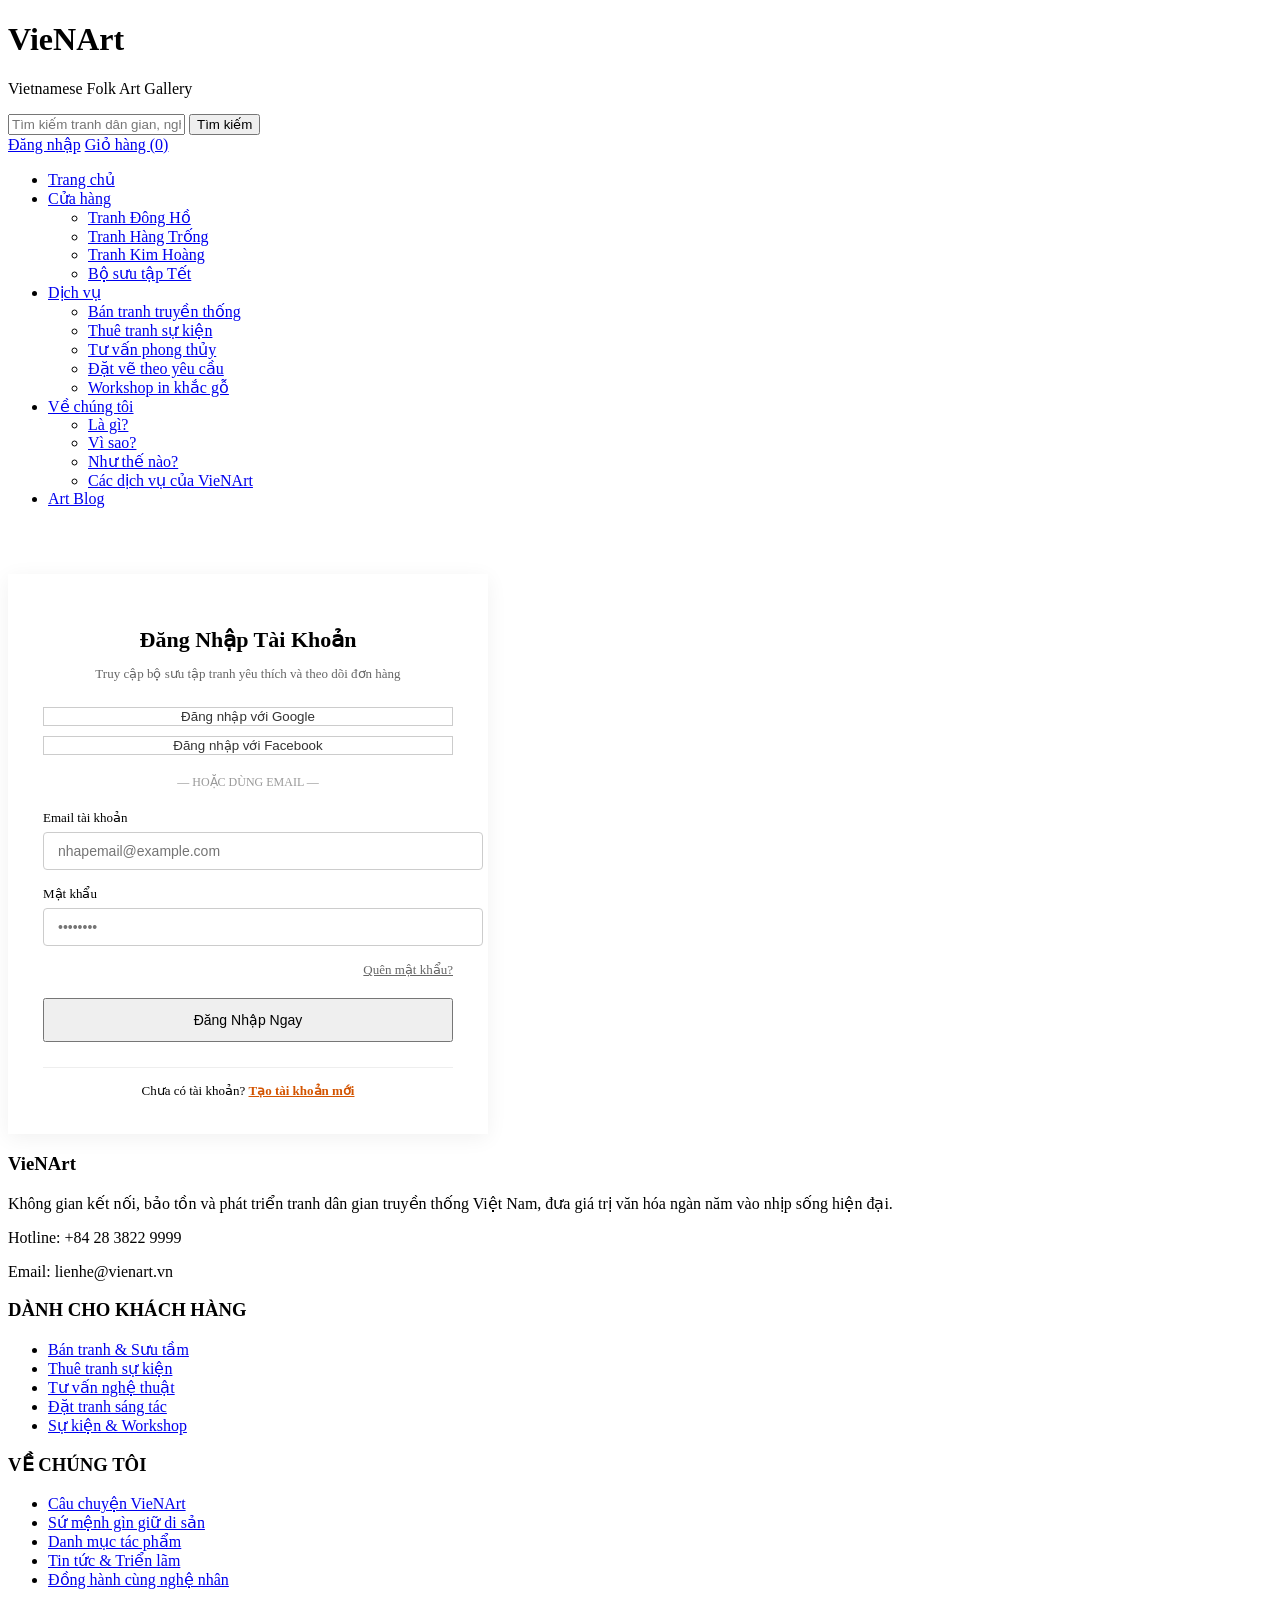
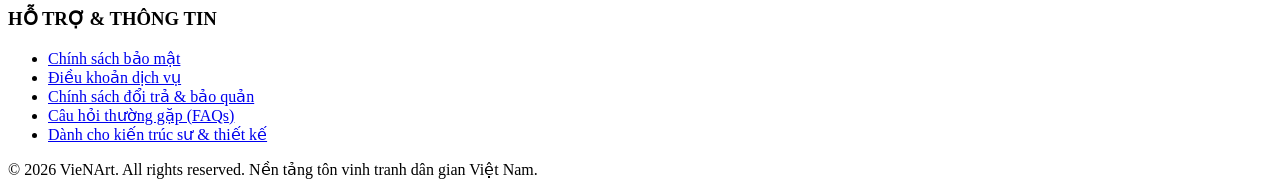
==== webcon/dangnhap.html @ a0a69fcd "Add files via upload" ====
<!DOCTYPE html>
<html lang="vi">
<head>
    <meta charset="UTF-8">
    <meta name="viewport" content="width=device-width, initial-scale=1.0">
    <title>Tài Khoản & Đăng Nhập - VieNArt</title>
    <link rel="stylesheet" href="../CSS/1.css">
</head>
<body>

    <header class="DauTrang">
        <div class="KhungChung DauTrangHop">
            <div class="LogoThuongHieu">
                <h1>VieNArt</h1>
                <p>Vietnamese Folk Art Gallery</p>
            </div>

            <div class="KhuVucCongCu">
                <form class="HopTimKiem" action="shop.html" method="get" target="_blank">
                    <input type="text" placeholder="Tìm kiếm tranh dân gian, nghệ nhân...">
                    <button type="submit">Tìm kiếm</button>
                </form>
                <div class="KhuVucNguoiDung">
                    <a href="dangnhap.html" class="LienKetNut">Đăng nhập</a>
                    <a href="giohang.html" class="LienKetNut LienKetGioHang" target="_blank">Giỏ hàng (0)</a>
                </div>
            </div>
        </div>
    </header>

    <nav class="ThanhDieuHuong">
        <div class="KhungChung">
            <ul class="DanhSachMenu">
                <li><a href="../index.html">Trang chủ</a></li>
                <li class="MucCon">
                    <a href="shop.html" target="_blank">Cửa hàng</a>
                    <ul class="MenuXo">
                        <li><a href="shop.html#DongHo" target="_blank">Tranh Đông Hồ</a></li>
                        <li><a href="shop.html#HangTrong" target="_blank">Tranh Hàng Trống</a></li>
                        <li><a href="shop.html#KimHoang" target="_blank">Tranh Kim Hoàng</a></li>
                        <li><a href="shop.html#BoSuuTap" target="_blank">Bộ sưu tập Tết</a></li>
                    </ul>
                </li>
                <li class="MucCon">
                    <a href="dichvu.html" target="_blank">Dịch vụ</a>
                    <ul class="MenuXo">
                        <li><a href="dichvu.html#BanTranh" target="_blank">Bán tranh truyền thống</a></li>
                        <li><a href="dichvu.html#ThueTranh" target="_blank">Thuê tranh sự kiện</a></li>
                        <li><a href="dichvu.html#TuVan" target="_blank">Tư vấn phong thủy</a></li>
                        <li><a href="dichvu.html#Commission" target="_blank">Đặt vẽ theo yêu cầu</a></li>
                        <li><a href="dichvu.html#SuKien" target="_blank">Workshop in khắc gỗ</a></li>
                    </ul>
                </li>
                <li class="MucCon">
                    <a href="gioithieu.html" target="_blank">Về chúng tôi</a>
                    <ul class="MenuXo">
                        <li><a href="gioithieu.html#LaGi" target="_blank">Là gì?</a></li>
                        <li><a href="gioithieu.html#ViSao" target="_blank">Vì sao?</a></li>
                        <li><a href="gioithieu.html#NhuTheNao" target="_blank">Như thế nào?</a></li>
                        <li><a href="dichvu.html" target="_blank">Các dịch vụ của VieNArt</a></li>
                    </ul>
                </li>
                <li><a href="tintuc.html" target="_blank">Art Blog</a></li>
            </ul>
        </div>
    </nav>

    <main class="KhungChinh">
        <section class="KhungChung" style="padding-top: 50px; max-width: 480px;">
            
            <div id="HopDangNhap" class="TheDichVu" style="padding: 35px; box-shadow: 0 4px 20px rgba(0,0,0,0.06);">
                <h2 style="font-size: 22px; text-align: center; margin-bottom: 8px;">Đăng Nhập Tài Khoản</h2>
                <p style="font-size: 13px; text-align: center; color: #666; margin-bottom: 25px;">Truy cập bộ sưu tập tranh yêu thích và theo dõi đơn hàng</p>

                <div style="display: flex; flex-direction: column; gap: 10px; margin-bottom: 20px;">
                    <button type="button" class="NutAnDeXem" style="background-color: #ffffff; color: #333; border: 1px solid #ccc; box-shadow: none;">Đăng nhập với Google</button>
                    <button type="button" class="NutAnDeXem" style="background-color: #ffffff; color: #333; border: 1px solid #ccc; box-shadow: none;">Đăng nhập với Facebook</button>
                </div>

                <div style="text-align: center; margin-bottom: 20px; font-size: 12px; color: #999;">
                    <span>— HOẶC DÙNG EMAIL —</span>
                </div>

                <form action="../index.html" method="get">
                    <div style="margin-bottom: 16px;">
                        <label style="display: block; font-size: 13px; margin-bottom: 6px; font-weight: 500;">Email tài khoản</label>
                        <input type="email" required placeholder="nhapemail@example.com" style="width: 100%; padding: 10px 14px; border: 1px solid #ccc; border-radius: 4px; font-size: 14px; outline: none;">
                    </div>

                    <div style="margin-bottom: 16px;">
                        <label style="display: block; font-size: 13px; margin-bottom: 6px; font-weight: 500;">Mật khẩu</label>
                        <input type="password" required placeholder="••••••••" style="width: 100%; padding: 10px 14px; border: 1px solid #ccc; border-radius: 4px; font-size: 14px; outline: none;">
                    </div>

                    <div style="display: flex; justify-content: flex-end; margin-bottom: 20px; font-size: 13px;">
                        <a href="#HopQuenMatKhau" onclick="document.getElementById('HopQuenMatKhau').style.display='block'; document.getElementById('HopDangNhap').style.display='none';" style="color: #666; text-decoration: underline;">Quên mật khẩu?</a>
                    </div>

                    <button type="submit" class="NutAnDeXem" style="width: 100%; padding: 12px; font-size: 14px; text-align: center; cursor: pointer;">Đăng Nhập Ngay</button>
                </form>

                <div style="text-align: center; margin-top: 25px; font-size: 13px; border-top: 1px solid #eee; padding-top: 15px;">
                    Chưa có tài khoản? 
                    <a href="#HopDangKy" onclick="document.getElementById('HopDangKy').style.display='block'; document.getElementById('HopDangNhap').style.display='none';" style="font-weight: 700; color: #d35400;">Tạo tài khoản mới</a>
                </div>
            </div>

            <div id="HopDangKy" class="TheDichVu" style="display: none; padding: 35px; box-shadow: 0 4px 20px rgba(0,0,0,0.06);">
                <h2 style="font-size: 22px; text-align: center; margin-bottom: 8px;">Tạo Tài Khoản Mới</h2>
                <p style="font-size: 13px; text-align: center; color: #666; margin-bottom: 25px;">Đăng ký thành viên VieNArt để nhận ưu đãi tranh Tết</p>

                <form action="dangnhap.html" method="get">
                    <div style="margin-bottom: 16px;">
                        <label style="display: block; font-size: 13px; margin-bottom: 6px; font-weight: 500;">Họ và tên</label>
                        <input type="text" required placeholder="Nguyễn Văn A" style="width: 100%; padding: 10px 14px; border: 1px solid #ccc; border-radius: 4px; font-size: 14px; outline: none;">
                    </div>
                    <div style="margin-bottom: 16px;">
                        <label style="display: block; font-size: 13px; margin-bottom: 6px; font-weight: 500;">Email</label>
                        <input type="email" required placeholder="email@example.com" style="width: 100%; padding: 10px 14px; border: 1px solid #ccc; border-radius: 4px; font-size: 14px; outline: none;">
                    </div>
                    <div style="margin-bottom: 20px;">
                        <label style="display: block; font-size: 13px; margin-bottom: 6px; font-weight: 500;">Mật khẩu</label>
                        <input type="password" required placeholder="••••••••" style="width: 100%; padding: 10px 14px; border: 1px solid #ccc; border-radius: 4px; font-size: 14px; outline: none;">
                    </div>
                    <button type="submit" class="NutAnDeXem" style="width: 100%; padding: 12px; font-size: 14px; text-align: center; cursor: pointer;">Hoàn Tất Đăng Ký</button>
                </form>

                <div style="text-align: center; margin-top: 25px; font-size: 13px; border-top: 1px solid #eee; padding-top: 15px;">
                    Đã có tài khoản? 
                    <a href="dangnhap.html" onclick="document.getElementById('HopDangNhap').style.display='block'; document.getElementById('HopDangKy').style.display='none';" style="font-weight: 700; color: #111;">Quay lại Đăng nhập</a>
                </div>
            </div>

            <div id="HopQuenMatKhau" class="TheDichVu" style="display: none; padding: 35px; box-shadow: 0 4px 20px rgba(0,0,0,0.06);">
                <h2 style="font-size: 22px; text-align: center; margin-bottom: 8px;">Quên Mật Khẩu</h2>
                <p style="font-size: 13px; text-align: center; color: #666; margin-bottom: 25px;">Nhập email để nhận liên kết khôi phục tài khoản</p>

                <form action="dangnhap.html" method="get">
                    <div style="margin-bottom: 20px;">
                        <label style="display: block; font-size: 13px; margin-bottom: 6px; font-weight: 500;">Email đã đăng ký</label>
                        <input type="email" required placeholder="email@example.com" style="width: 100%; padding: 10px 14px; border: 1px solid #ccc; border-radius: 4px; font-size: 14px; outline: none;">
                    </div>
                    <button type="submit" class="NutAnDeXem" style="width: 100%; padding: 12px; font-size: 14px; text-align: center; cursor: pointer;">Gửi Email Khôi Phục</button>
                </form>

                <div style="text-align: center; margin-top: 25px; font-size: 13px; border-top: 1px solid #eee; padding-top: 15px;">
                    <a href="dangnhap.html" onclick="document.getElementById('HopDangNhap').style.display='block'; document.getElementById('HopQuenMatKhau').style.display='none';" style="font-weight: 700; color: #111;">Quay lại Đăng nhập</a>
                </div>
            </div>

        </section>
    </main>

    <footer class="ChanTrang">
        <div class="KhungChung">
            <div class="LuoiChanTrang">
                <div class="CotChanTrang">
                    <h3 class="TieuDeChanTrang">VieNArt</h3>
                    <p class="DongThongTin">Không gian kết nối, bảo tồn và phát triển tranh dân gian truyền thống Việt Nam, đưa giá trị văn hóa ngàn năm vào nhịp sống hiện đại.</p>
                    <p class="DongThongTin">Hotline: +84 28 3822 9999</p>
                    <p class="DongThongTin">Email: lienhe@vienart.vn</p>
                </div>
                <div class="CotChanTrang">
                    <h3 class="TieuDeChanTrang">DÀNH CHO KHÁCH HÀNG</h3>
                    <ul class="DanhSachLienKet">
                        <li><a href="dichvu.html#BanTranh" target="_blank">Bán tranh & Sưu tầm</a></li>
                        <li><a href="dichvu.html#ThueTranh" target="_blank">Thuê tranh sự kiện</a></li>
                        <li><a href="dichvu.html#TuVan" target="_blank">Tư vấn nghệ thuật</a></li>
                        <li><a href="dichvu.html#Commission" target="_blank">Đặt tranh sáng tác</a></li>
                        <li><a href="dichvu.html#SuKien" target="_blank">Sự kiện & Workshop</a></li>
                    </ul>
                </div>
                <div class="CotChanTrang">
                    <h3 class="TieuDeChanTrang">VỀ CHÚNG TÔI</h3>
                    <ul class="DanhSachLienKet">
                        <li><a href="gioithieu.html#LaGi" target="_blank">Câu chuyện VieNArt</a></li>
                        <li><a href="gioithieu.html#ViSao" target="_blank">Sứ mệnh gìn giữ di sản</a></li>
                        <li><a href="shop.html" target="_blank">Danh mục tác phẩm</a></li>
                        <li><a href="tintuc.html" target="_blank">Tin tức & Triển lãm</a></li>
                        <li><a href="gioithieu.html" target="_blank">Đồng hành cùng nghệ nhân</a></li>
                    </ul>
                </div>
                <div class="CotChanTrang">
                    <h3 class="TieuDeChanTrang">HỖ TRỢ & THÔNG TIN</h3>
                    <ul class="DanhSachLienKet">
                        <li><a href="gioithieu.html" target="_blank">Chính sách bảo mật</a></li>
                        <li><a href="gioithieu.html" target="_blank">Điều khoản dịch vụ</a></li>
                        <li><a href="gioithieu.html" target="_blank">Chính sách đổi trả & bảo quản</a></li>
                        <li><a href="gioithieu.html" target="_blank">Câu hỏi thường gặp (FAQs)</a></li>
                        <li><a href="dichvu.html" target="_blank">Dành cho kiến trúc sư & thiết kế</a></li>
                    </ul>
                </div>
            </div>
            <div class="DongBanQuyen">
                <p>&copy; 2026 VieNArt. All rights reserved. Nền tảng tôn vinh tranh dân gian Việt Nam.</p>
            </div>
        </div>
    </footer>

    <script src="../js/1.js"></script>
</body>
</html>
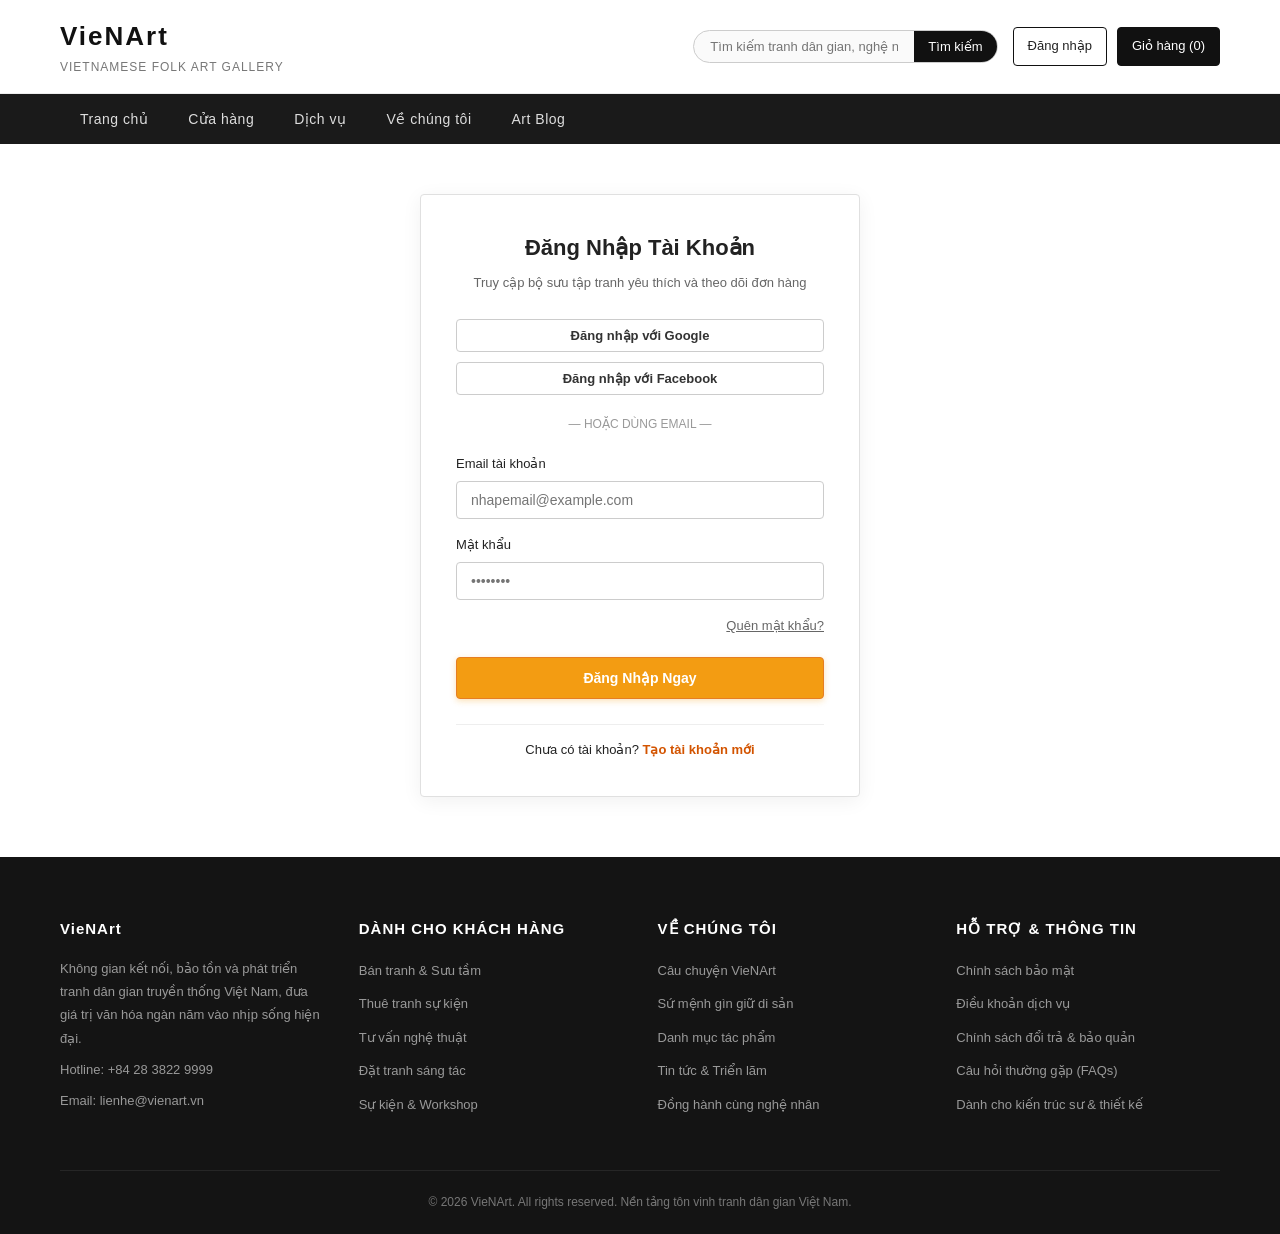
==== commit 1ca889f5: "Update dangnhap.html" ====
--- a/webcon/dangnhap.html
+++ b/webcon/dangnhap.html
@@ -4,7 +4,7 @@
     <meta charset="UTF-8">
     <meta name="viewport" content="width=device-width, initial-scale=1.0">
     <title>Tài Khoản & Đăng Nhập - VieNArt</title>
-    <link rel="stylesheet" href="../CSS/1.css">
+    <link rel="stylesheet" href="../css/1.css">
 </head>
 <body>
 
@@ -199,4 +199,4 @@
 
     <script src="../js/1.js"></script>
 </body>
-</html>+</html>
--- a/css/1.css
+++ b/css/1.css
@@ -0,0 +1,783 @@
+* {
+    margin: 0;
+    padding: 0;
+    box-sizing: border-box;
+}
+
+body {
+    font-family: 'Segoe UI', Tahoma, Geneva, Verdana, sans-serif;
+    color: #222222;
+    background-color: #ffffff;
+    line-height: 1.6;
+}
+
+a {
+    color: inherit;
+    text-decoration: none;
+    transition: 0.3s ease;
+}
+
+img {
+    max-width: 100%;
+    display: block;
+}
+
+.KhungChung {
+    max-width: 1200px;
+    margin: 0 auto;
+    padding: 0 20px;
+}
+
+.DauTrang {
+    background-color: #ffffff;
+    border-bottom: 1px solid #eeeeee;
+    padding: 16px 0;
+}
+
+.DauTrangHop {
+    display: flex;
+    justify-content: space-between;
+    align-items: center;
+    gap: 20px;
+}
+
+.LogoThuongHieu h1 {
+    font-size: 26px;
+    letter-spacing: 2px;
+    font-weight: 800;
+    color: #111111;
+}
+
+.LogoThuongHieu p {
+    font-size: 12px;
+    color: #777777;
+    letter-spacing: 1px;
+    text-transform: uppercase;
+}
+
+.KhuVucCongCu {
+    display: flex;
+    align-items: center;
+    gap: 15px;
+}
+
+.HopTimKiem {
+    display: flex;
+    border: 1px solid #cccccc;
+    border-radius: 20px;
+    overflow: hidden;
+    background-color: #fafafa;
+}
+
+.HopTimKiem input {
+    border: none;
+    outline: none;
+    padding: 8px 16px;
+    font-size: 13px;
+    width: 220px;
+    background: transparent;
+}
+
+.HopTimKiem button {
+    border: none;
+    background-color: #111111;
+    color: #ffffff;
+    padding: 8px 14px;
+    font-size: 13px;
+    cursor: pointer;
+    transition: 0.3s;
+}
+
+.HopTimKiem button:hover {
+    background-color: #444444;
+}
+
+.KhuVucNguoiDung {
+    display: flex;
+    align-items: center;
+    gap: 10px;
+}
+
+.LienKetNut {
+    font-size: 13px;
+    padding: 8px 14px;
+    border: 1px solid #111111;
+    border-radius: 4px;
+    font-weight: 500;
+}
+
+.LienKetNut:hover {
+    background-color: #111111;
+    color: #ffffff;
+}
+
+.LienKetGioHang {
+    background-color: #111111;
+    color: #ffffff;
+}
+
+.LienKetGioHang:hover {
+    background-color: #333333;
+}
+
+.ThanhDieuHuong {
+    background-color: #1a1a1a;
+    position: sticky;
+    top: 0;
+    z-index: 100;
+}
+
+.DanhSachMenu {
+    display: flex;
+    list-style: none;
+    align-items: center;
+}
+
+.DanhSachMenu > li > a {
+    display: block;
+    color: #dddddd;
+    font-size: 14px;
+    padding: 14px 20px;
+    font-weight: 500;
+    letter-spacing: 0.5px;
+}
+
+.DanhSachMenu > li > a:hover,
+.DanhSachMenu > li > a.HienTai {
+    color: #ffffff;
+    background-color: #2b2b2b;
+}
+
+.MucCon {
+    position: relative;
+}
+
+.MenuXo {
+    position: absolute;
+    top: 100%;
+    left: 0;
+    background-color: #ffffff;
+    box-shadow: 0 6px 18px rgba(0, 0, 0, 0.15);
+    list-style: none;
+    min-width: 210px;
+    display: none;
+    border-top: 3px solid #111111;
+    z-index: 200;
+}
+
+.MenuXo li {
+    list-style: none;
+}
+
+.MenuXo li a {
+    display: block;
+    padding: 10px 16px;
+    color: #333333;
+    font-size: 13px;
+    border-bottom: 1px solid #f2f2f2;
+}
+
+.MenuXo li a:hover {
+    background-color: #f8f8f8;
+    color: #000000;
+    padding-left: 20px;
+}
+
+.MucCon:hover .MenuXo {
+    display: block;
+}
+
+.KhungChinh {
+    padding-bottom: 60px;
+}
+
+.PhanBanner {
+    background-color: #fef7db;
+    padding: 60px 0;
+    border-bottom: 1px solid #f0e6c5;
+}
+
+.BannerHop {
+    display: flex;
+    align-items: center;
+    justify-content: space-between;
+    gap: 40px;
+}
+
+.KhungChuBanner {
+    flex: 1.1;
+}
+
+.ChuNhoBanner {
+    font-size: 22px;
+    font-weight: 600;
+    color: #222222;
+    margin-bottom: 4px;
+}
+
+.ChuDamDongAu {
+    font-size: 54px;
+    font-weight: 900;
+    letter-spacing: 2px;
+    color: #111111;
+    margin-bottom: 16px;
+    line-height: 1.1;
+}
+
+.MoTaBanner {
+    font-size: 16px;
+    color: #555555;
+    margin-bottom: 28px;
+    max-width: 480px;
+    line-height: 1.6;
+}
+
+.NutKhamPhaNgay {
+    display: inline-block;
+    background-color: #fecb2e;
+    color: #111111;
+    padding: 12px 30px;
+    font-size: 14px;
+    font-weight: 700;
+    border-radius: 30px;
+    box-shadow: 0 4px 12px rgba(254, 203, 46, 0.4);
+    letter-spacing: 0.5px;
+}
+
+.NutKhamPhaNgay:hover {
+    background-color: #eab71b;
+    transform: translateY(-2px);
+}
+
+.KhungAnhBanner {
+    flex: 1;
+    overflow: hidden;
+    border-radius: 8px;
+}
+
+.KhungAnhBanner img {
+    width: 100%;
+    height: auto;
+}
+
+.TieuDeVachKe {
+    display: flex;
+    align-items: center;
+    gap: 20px;
+    margin-bottom: 30px;
+}
+
+.TieuDeChu {
+    font-size: 26px;
+    font-weight: 700;
+    color: #111111;
+    white-space: nowrap;
+}
+
+.DuongKeNgang {
+    flex: 1;
+    height: 1px;
+    background-color: #d8d8d8;
+}
+
+.PhanDichVu {
+    padding: 60px 0 30px 0;
+}
+
+.KhuVucTrinhChieu {
+    display: flex;
+    align-items: center;
+    gap: 15px;
+    position: relative;
+}
+
+.NutChuyenSlide {
+    background-color: #c4c4c4;
+    color: #ffffff;
+    width: 28px;
+    height: 60px;
+    border: none;
+    border-radius: 3px;
+    font-size: 22px;
+    cursor: pointer;
+    display: flex;
+    align-items: center;
+    justify-content: center;
+    transition: 0.3s;
+}
+
+.NutChuyenSlide:hover {
+    background-color: #888888;
+}
+
+.LuoiDichVu {
+    display: grid;
+    grid-template-columns: repeat(3, 1fr);
+    gap: 20px;
+    flex: 1;
+}
+
+.TheDichVu {
+    background-color: #ffffff;
+    border: 1px solid #e0e0e0;
+    border-radius: 4px;
+    padding: 16px;
+    display: flex;
+    flex-direction: column;
+    transition: 0.3s;
+}
+
+.TheDichVu:hover,
+.TheTranh:hover {
+    transform: translateY(-4px);
+    box-shadow: 0 8px 20px rgba(0, 0, 0, 0.08);
+}
+
+.KhungAnhDichVu {
+    height: 180px;
+    overflow: hidden;
+    border-radius: 2px;
+    margin-bottom: 14px;
+}
+
+.KhungAnhDichVu img {
+    width: 100%;
+    height: 100%;
+    object-fit: cover;
+    transition: 0.4s;
+}
+
+.TheDichVu:hover .KhungAnhDichVu img {
+    transform: scale(1.05);
+}
+
+.TieuDeDichVu {
+    font-size: 17px;
+    font-weight: 700;
+    color: #111111;
+    margin-bottom: 8px;
+}
+
+.MoTaDichVu {
+    font-size: 13px;
+    color: #666666;
+    line-height: 1.6;
+    margin-bottom: 16px;
+    flex-grow: 1;
+}
+
+.NutMua {
+    display: inline-block;
+    text-align: center;
+    background-color: #111111;
+    color: #ffffff;
+    padding: 9px;
+    font-size: 13px;
+    border-radius: 4px;
+    font-weight: 500;
+}
+
+.NutMua:hover {
+    background-color: #333333;
+}
+
+.PhanBoSuuTap {
+    padding: 40px 0 60px 0;
+}
+
+.LuoiBoSuuTap {
+    display: grid;
+    grid-template-columns: repeat(3, 1fr);
+    gap: 25px;
+}
+
+.TheTranh {
+    border: 1px solid #e0e0e0;
+    border-radius: 4px;
+    overflow: hidden;
+    background-color: #ffffff;
+    transition: 0.3s;
+}
+
+.KhungAnhTranh {
+    height: 250px;
+    background-color: #f8f8f8;
+    display: flex;
+    align-items: center;
+    justify-content: center;
+    overflow: hidden;
+    padding: 10px;
+}
+
+.KhungAnhTranh img {
+    max-width: 100%;
+    max-height: 100%;
+    width: auto;
+    height: auto;
+    object-fit: contain;
+}
+
+.ThongTinSuuTap {
+    padding: 16px 18px;
+    display: flex;
+    justify-content: space-between;
+    align-items: center;
+    background-color: #ffffff;
+}
+
+.TenTranh {
+    font-size: 16px;
+    font-weight: 700;
+    color: #111111;
+}
+
+.NutAnDeXem {
+    display: inline-block;
+    background-color: #f39c12;
+    color: #ffffff;
+    padding: 8px 16px;
+    font-size: 13px;
+    font-weight: 600;
+    border-radius: 4px;
+    border: 1px solid #e67e22;
+    box-shadow: 0 2px 6px rgba(243, 156, 18, 0.3);
+}
+
+.NutAnDeXem:hover {
+    background-color: #d35400;
+    border-color: #d35400;
+    color: #ffffff;
+}
+
+.ChanTrang {
+    background-color: #141414;
+    color: #cccccc;
+    padding-top: 60px;
+}
+
+.LuoiChanTrang {
+    display: grid;
+    grid-template-columns: repeat(auto-fit, minmax(230px, 1fr));
+    gap: 35px;
+    padding-bottom: 45px;
+}
+
+.TieuDeChanTrang {
+    color: #ffffff;
+    font-size: 15px;
+    letter-spacing: 1px;
+    margin-bottom: 16px;
+    font-weight: 600;
+}
+
+.DongThongTin {
+    font-size: 13px;
+    color: #999999;
+    line-height: 1.8;
+    margin-bottom: 8px;
+}
+
+.DanhSachLienKet {
+    list-style: none;
+}
+
+.DanhSachLienKet li {
+    margin-bottom: 8px;
+    list-style: none;
+}
+
+.DanhSachLienKet a {
+    font-size: 13px;
+    color: #999999;
+}
+
+.DanhSachLienKet a:hover {
+    color: #ffffff;
+    padding-left: 4px;
+}
+
+.DongBanQuyen {
+    border-top: 1px solid #262626;
+    padding: 22px 0;
+    text-align: center;
+}
+
+.DongBanQuyen p {
+    font-size: 12px;
+    color: #777777;
+}
+
+.PhanGioHang,
+.KhoiTrangShop,
+.KhoiTrangTinTuc {
+    padding-top: 40px;
+}
+
+.MoTaPhan,
+.DongMoTaChung {
+    color: #666666;
+    margin-bottom: 35px;
+    font-size: 14px;
+}
+
+.KhungBoCucGioHang {
+    display: flex;
+    gap: 30px;
+    flex-wrap: wrap;
+}
+
+.CotDanhSachTranh {
+    flex: 2;
+    min-width: 320px;
+}
+
+.BangGioHang {
+    width: 100%;
+    border-collapse: collapse;
+}
+
+.BangGioHang th {
+    padding: 12px 0;
+    border-bottom: 2px solid #111111;
+    text-align: left;
+}
+
+.BangGioHang td {
+    padding: 16px 0;
+    border-bottom: 1px solid #eeeeee;
+}
+
+.CanPhai {
+    text-align: right;
+}
+
+.OThongTinTranh {
+    display: flex;
+    align-items: center;
+    gap: 16px;
+}
+
+.AnhTranhNho {
+    width: 75px;
+    height: 75px;
+    object-fit: cover;
+    border-radius: 4px;
+}
+
+.ChiTietTranhGio h4 {
+    font-size: 16px;
+    margin-bottom: 4px;
+    color: #111111;
+}
+
+.DongDongTranh {
+    font-size: 13px;
+    color: #777777;
+}
+
+.DongChatLieu,
+.ChatLieuTranh {
+    font-size: 12px;
+    color: #999999;
+}
+
+.SoLuongTranh {
+    font-weight: 600;
+}
+
+.DonGiaTranh {
+    font-weight: 700;
+    color: #111111;
+}
+
+.LienKetKhamPhaThem {
+    margin-top: 25px;
+}
+
+.LienKetKhamPhaThem a {
+    font-size: 13px;
+    font-weight: 600;
+    text-decoration: underline;
+}
+
+.CotTomTatDonHang {
+    flex: 1;
+    min-width: 280px;
+    background-color: #fafafa;
+    border: 1px solid #e0e0e0;
+    border-radius: 6px;
+    padding: 25px;
+    height: fit-content;
+}
+
+.TieuDeTomTat {
+    font-size: 18px;
+    margin-bottom: 18px;
+    border-bottom: 1px solid #eeeeee;
+    padding-bottom: 10px;
+}
+
+.DongTomTat {
+    display: flex;
+    justify-content: space-between;
+    margin-bottom: 12px;
+    font-size: 14px;
+}
+
+.GiaTriDam {
+    font-weight: 600;
+}
+
+.MienPhiVanChuyen {
+    color: #27ae60;
+    font-weight: 600;
+}
+
+.DongTongCong {
+    margin-top: 18px;
+    padding-top: 15px;
+    border-top: 2px solid #111111;
+    font-size: 16px;
+    font-weight: 700;
+}
+
+.BieuMauThanhToan {
+    margin-top: 25px;
+}
+
+.NutThanhToan {
+    width: 100%;
+    padding: 12px;
+    font-size: 14px;
+    text-align: center;
+    cursor: pointer;
+    border: none;
+}
+
+.PhanKhuDongTranh {
+    margin-bottom: 50px;
+}
+
+.TenDongTranh {
+    font-size: 20px;
+    font-weight: 700;
+    color: #111111;
+}
+
+.ThongTinTranhShop,
+.ThongTinBaiViet {
+    flex-direction: column;
+    align-items: flex-start;
+    gap: 8px;
+}
+
+.TenNgheNhan {
+    font-size: 13px;
+    color: #777777;
+    font-style: italic;
+}
+
+.GiaTienTranh {
+    font-size: 15px;
+    font-weight: 700;
+    color: #111111;
+}
+
+.NutXemTrangShop,
+.NutDocBaiViet {
+    width: 100%;
+    text-align: center;
+    margin-top: 5px;
+}
+
+.TheDichVuHang {
+    margin-bottom: 30px;
+    display: flex;
+    flex-direction: row;
+    gap: 30px;
+    align-items: center;
+    padding: 25px;
+}
+
+.TheDichVuDaoChieu {
+    flex-direction: row-reverse;
+}
+
+.KhungAnhDichVuLon {
+    width: 320px;
+    height: 210px;
+    margin-bottom: 0;
+    flex-shrink: 0;
+}
+
+.NoiDungDichVuHang {
+    flex: 1;
+}
+
+.TieuDeDichVuLon,
+.TieuDeGioiThieu,
+.TieuDeHopKhamPha {
+    font-size: 20px;
+}
+
+.NutDichVuHanhDong {
+    margin-top: 10px;
+    display: inline-block;
+}
+
+.KhoiGioiThieu {
+    margin-bottom: 25px;
+    padding: 25px;
+}
+
+.KhoiGioiThieuCuoi {
+    margin-bottom: 35px;
+    padding: 25px;
+}
+
+.TieuDeGioiThieu {
+    color: #111111;
+}
+
+.MoTaGioiThieu {
+    font-size: 14px;
+}
+
+.MoTaKhongKhoangCach {
+    margin-bottom: 0;
+}
+
+.DanhSachGiaTri {
+    margin-left: 20px;
+    color: #555555;
+    font-size: 14px;
+    line-height: 1.8;
+}
+
+.HopKhamPhaDichVu {
+    background-color: #fef7db;
+    border: 1px solid #f0e6c5;
+    padding: 30px;
+    border-radius: 6px;
+    text-align: center;
+}
+
+.TieuDeHopKhamPha {
+    color: #111111;
+    margin-bottom: 10px;
+}
+
+.MoTaHopKhamPha {
+    font-size: 14px;
+    color: #555555;
+    margin-bottom: 20px;
+}
+
+.LuoiBaiViet {
+    margin-bottom: 40px;
+}
+
+.NgayThangBaiViet {
+    font-size: 12px;
+    color: #888888;
+}
